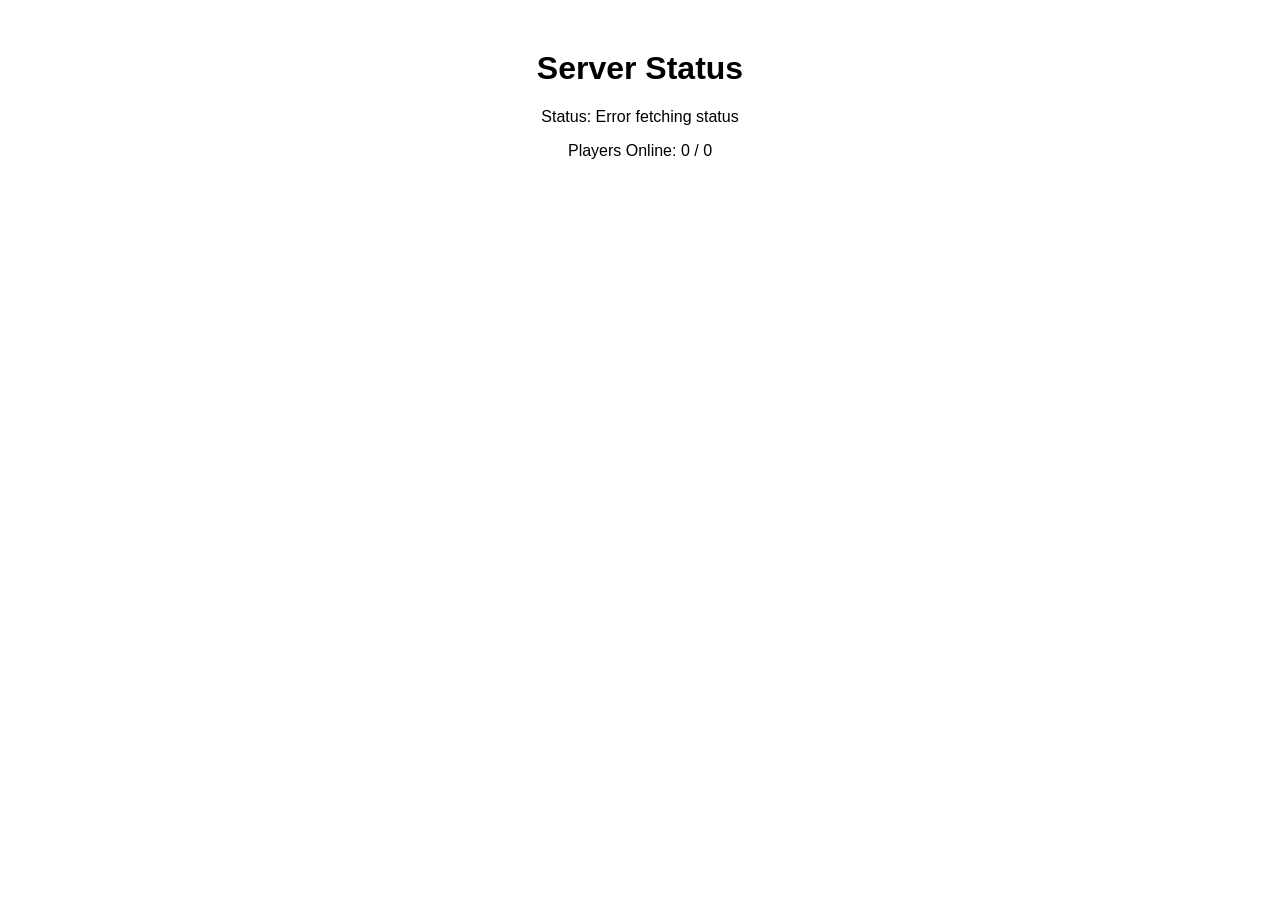
==== index.html @ 97079d61 "Update index.html" ====
<!DOCTYPE html>
<html lang="en">
<head>
    <meta charset="UTF-8">
    <title>My Minecraft Server</title>
    <style>
        body { font-family: sans-serif; text-align: center; margin-top: 50px; }
        .online { color: green; font-weight: bold; }
        .offline { color: red; font-weight: bold; }
    </style>
</head>
<body>
    <h1>Server Status</h1>
    <p>Status: <span id="status">Pinging server...</span></p>
    <p>Players Online: <span id="players">0 / 0</span></p>
    
    <script>
    const serverAddress = "engine-diane.gl.joinmc.link";

    fetch(`https://api.mcsrvstat.us/3/${serverAddress}`)
        .then(response => response.json())
        .then(data => {
            const statusEl = document.getElementById("status");
            const playersEl = document.getElementById("players");

            if (data.online) {
                statusEl.textContent = "Online 🟢";
                statusEl.className = "online";
                playersEl.textContent = `${data.players?.online ?? 0} / ${data.players?.max ?? 0}`;
            } else {
                statusEl.textContent = "Offline 🔴";
                statusEl.className = "offline";
                playersEl.textContent = "-";
            }

            // Debug info so you can see WHY it says what it says
            const debug = data.debug || {};
            const debugLine = document.createElement("p");
            debugLine.style.fontSize = "0.8em";
            debugLine.style.color = "#888";
            debugLine.textContent =
                `ping: ${debug.ping} | cachehit: ${debug.cachehit} | ` +
                (debug.cachetime ? `cached at: ${new Date(debug.cachetime * 1000).toLocaleTimeString()}` : "");
            document.body.appendChild(debugLine);
        })
        .catch(error => {
            document.getElementById("status").textContent = "Error fetching status";
            console.error(error);
        });
</script>
</body>
</html>
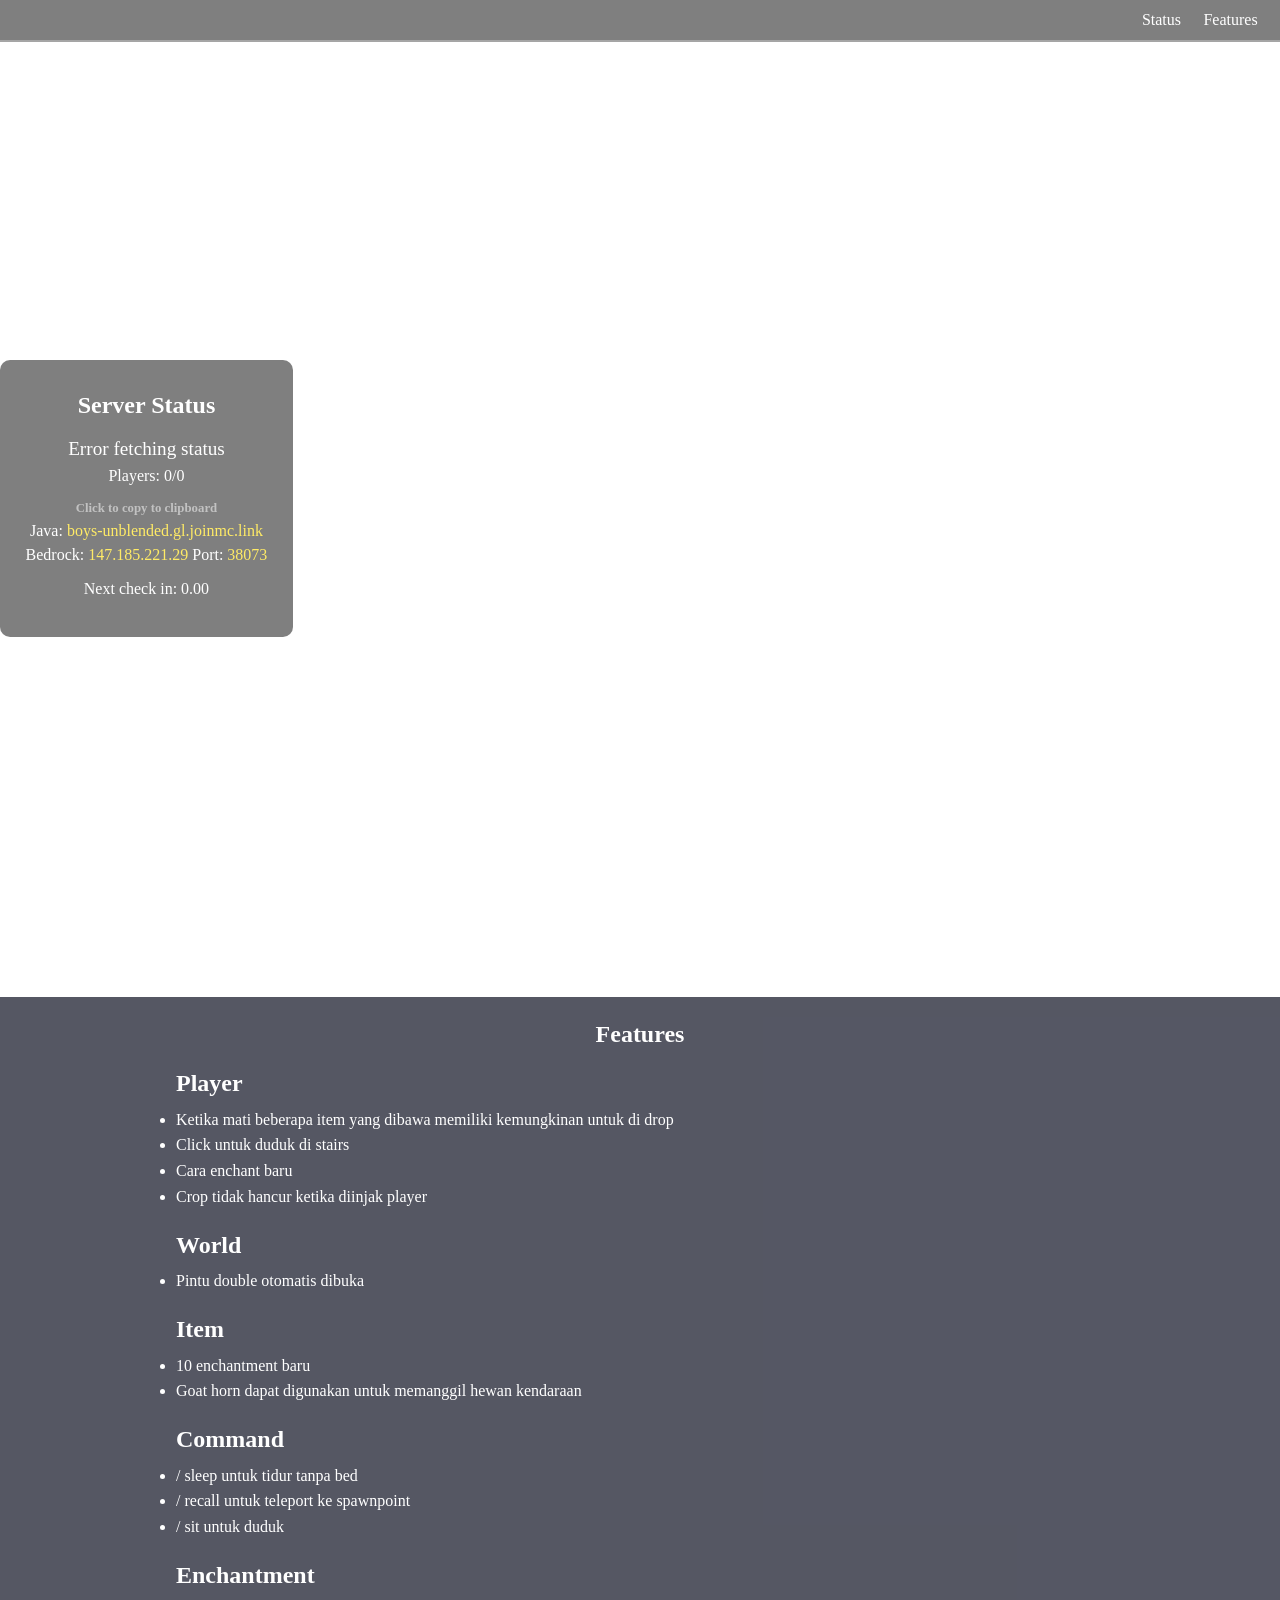
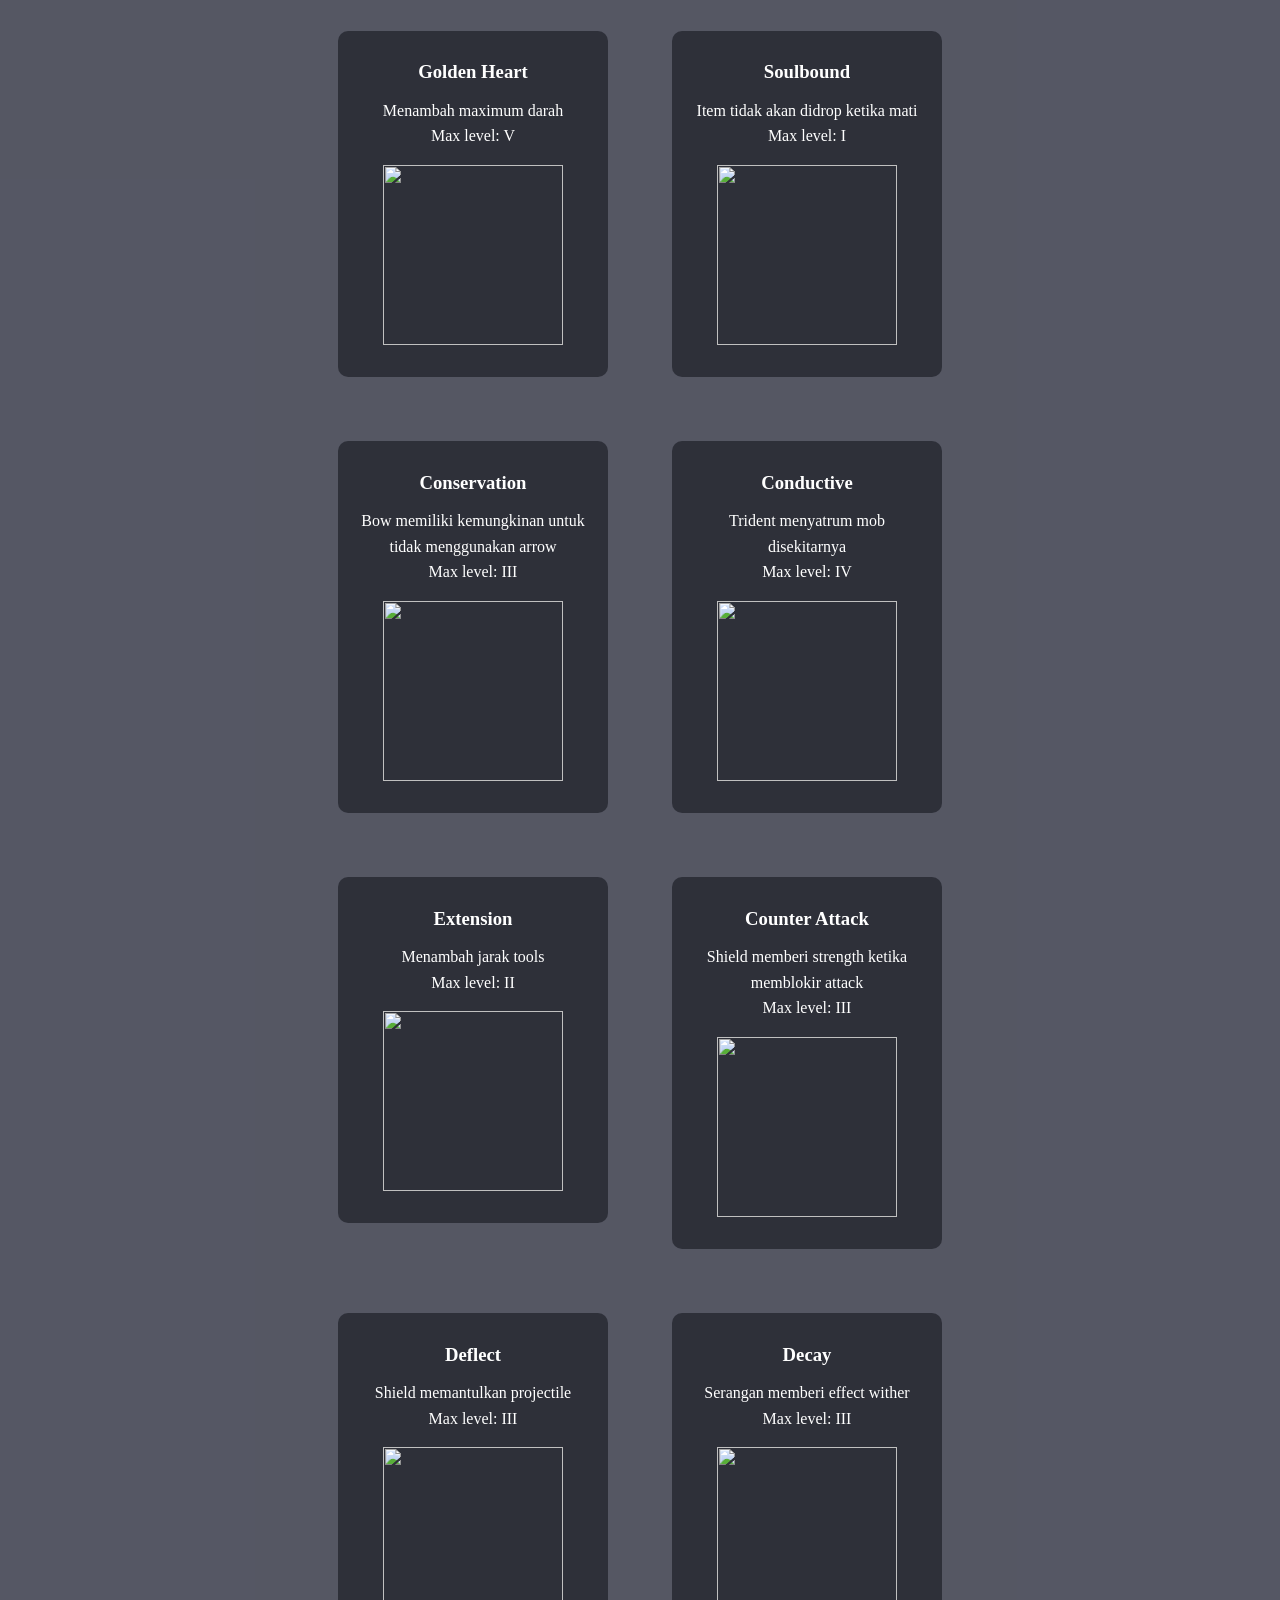
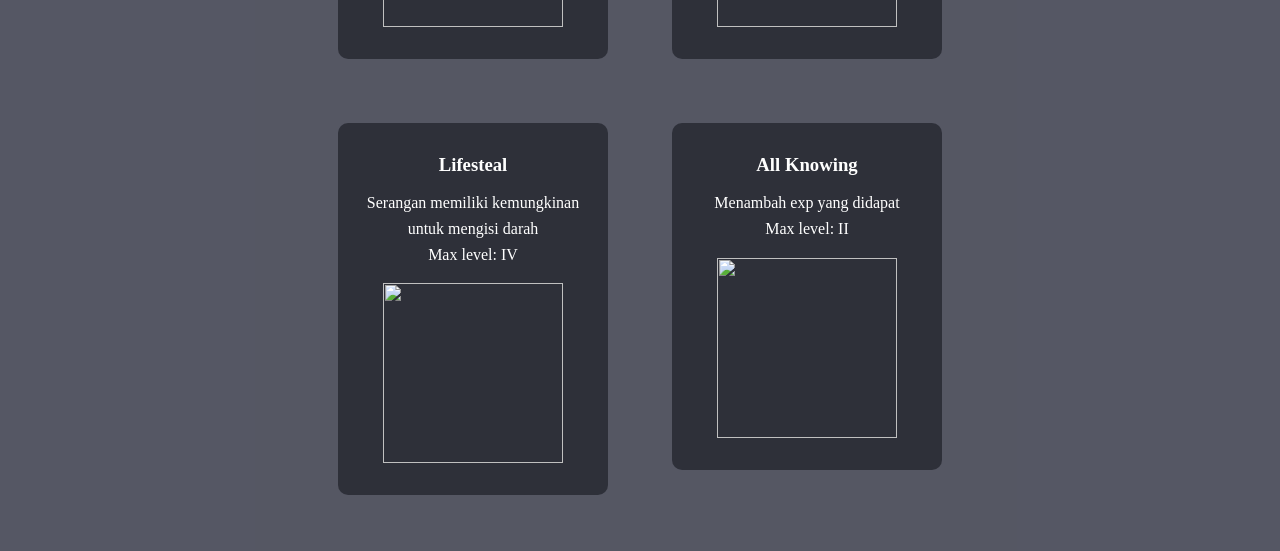
==== commit 8595eb78: "Add files via upload" ====
--- a/index.html
+++ b/index.html
@@ -2,51 +2,116 @@
 <html lang="en">
 <head>
     <meta charset="UTF-8">
-    <title>My Minecraft Server</title>
-    <style>
-        body { font-family: sans-serif; text-align: center; margin-top: 50px; }
-        .online { color: green; font-weight: bold; }
-        .offline { color: red; font-weight: bold; }
-    </style>
+    <title>Eleven Server</title>
+    <link rel="stylesheet" href="stylesheet.css">
 </head>
-<body>
-    <h1>Server Status</h1>
-    <p>Status: <span id="status">Pinging server...</span></p>
-    <p>Players Online: <span id="players">0 / 0</span></p>
-    
-    <script>
-    const serverAddress = "engine-diane.gl.joinmc.link";
+<body id="body">
+    <nav id="navigator">
+        <a class="navLink" href="#status_group">Status</a>
+        <a class="navLink" href="#features">Features</a>
+        <!--a class="navLink" href="#changelog">Changelog</a-->
+    </nav>
 
-    fetch(`https://api.mcsrvstat.us/3/${serverAddress}`)
-        .then(response => response.json())
-        .then(data => {
-            const statusEl = document.getElementById("status");
-            const playersEl = document.getElementById("players");
+    <section id="status_group">
+        <h1>Server Status</h1>
+        <p id="status">Pinging server...</p>
+        <p>Players: <span id="players">0/0</span></p>
+        <div id="address">
+            <p id="clickInfo"><b>Click to copy to clipboard</b></p>
+            <p>Java: <button id="javaIP" onclick="copyToClipboard('javaIP')">boys-unblended.gl.joinmc.link</button></p>
+            <p>Bedrock: <button id="bedrockIP" onclick="copyToClipboard('bedrockIP')">147.185.221.29</button>
+                Port: <button id="port" onclick="copyToClipboard('port')">38073</button></p>
+        </div>
+        <p>Next check in: <span id="timer">0.00</span></p>
+    </section>
 
-            if (data.online) {
-                statusEl.textContent = "Online 🟢";
-                statusEl.className = "online";
-                playersEl.textContent = `${data.players?.online ?? 0} / ${data.players?.max ?? 0}`;
-            } else {
-                statusEl.textContent = "Offline 🔴";
-                statusEl.className = "offline";
-                playersEl.textContent = "-";
-            }
+    <section id="features">
+        <h1>Features</h1>
+        <ul>
+            <h2>Player</h2>
+            <li>Ketika mati beberapa item yang dibawa memiliki kemungkinan untuk di drop</li>
+            <li>Click untuk duduk di stairs</li>
+            <li>Cara enchant baru</li>
+            <li>Crop tidak hancur ketika diinjak player</li>
 
-            // Debug info so you can see WHY it says what it says
-            const debug = data.debug || {};
-            const debugLine = document.createElement("p");
-            debugLine.style.fontSize = "0.8em";
-            debugLine.style.color = "#888";
-            debugLine.textContent =
-                `ping: ${debug.ping} | cachehit: ${debug.cachehit} | ` +
-                (debug.cachetime ? `cached at: ${new Date(debug.cachetime * 1000).toLocaleTimeString()}` : "");
-            document.body.appendChild(debugLine);
-        })
-        .catch(error => {
-            document.getElementById("status").textContent = "Error fetching status";
-            console.error(error);
-        });
-</script>
+            <h2>World</h2>
+            <li>Pintu double otomatis dibuka</li>
+
+            <h2>Item</h2>
+            <li>10 enchantment baru</li>
+            <li>Goat horn dapat digunakan untuk memanggil hewan kendaraan</li>
+
+            <h2>Command</h2>
+            <li>/ sleep untuk tidur tanpa bed</li>
+            <li>/ recall untuk teleport ke spawnpoint</li>
+            <li>/ sit untuk duduk</li>
+
+            <h2>Enchantment</h2>
+            <div id="enchantments">
+                <li>
+                    <h3>Golden Heart</h3>
+                    </p>Menambah maximum darah<p>
+                    <p>Max level: V</p>
+                    <img class="recipe" src="Images/Recipe/Golden_Heart.jpeg">
+                </li>
+                <li>
+                    <h3>Soulbound</h3>
+                    </p>Item tidak akan didrop ketika mati<p>
+                    <p>Max level: I</p>
+                    <img class="recipe" src="Images/Recipe/Soulbound.jpeg">
+                </li>
+                <li>
+                    <h3>Conservation</h3>
+                    </p>Bow memiliki kemungkinan untuk tidak menggunakan arrow<p>
+                    <p>Max level: III</p>
+                    <img class="recipe" src="Images/Recipe/Conservation.jpeg">
+                </li>
+                <li>
+                    <h3>Conductive</h3>
+                    </p>Trident menyatrum mob disekitarnya<p>
+                    <p>Max level: IV</p>
+                    <img class="recipe" src="Images/Recipe/Conductive.jpeg">
+                </li>
+                <li>
+                    <h3>Extension</h3>
+                    </p>Menambah jarak tools<p>
+                    <p>Max level: II</p>
+                    <img class="recipe" src="Images/Recipe/Extension.jpeg">
+                </li>
+                <li>
+                    <h3>Counter  Attack</h3>
+                    </p>Shield memberi strength ketika memblokir attack<p>
+                    <p>Max level: III</p>
+                    <img class="recipe" src="Images/Recipe/Counter.jpeg">
+                </li>
+                <li>
+                    <h3>Deflect</h3>
+                    </p>Shield memantulkan projectile<p>
+                    <p>Max level: III</p>
+                    <img class="recipe" src="Images/Recipe/Deflect.jpeg">
+                </li>
+                <li>
+                    <h3>Decay</h3>
+                    </p>Serangan memberi effect wither<p>
+                    <p>Max level: III</p>
+                    <img class="recipe" src="Images/Recipe/Decay.jpeg">
+                </li>
+                <li>
+                    <h3>Lifesteal</h3>
+                    </p>Serangan memiliki kemungkinan untuk mengisi darah<p>
+                    <p>Max level: IV</p>
+                    <img class="recipe" src="Images/Recipe/Lifesteal.jpeg">
+                </li>
+                <li>
+                    <h3>All Knowing</h3>
+                    </p>Menambah exp yang didapat<p>
+                    <p>Max level: II</p>
+                    <img class="recipe" src="Images/Recipe/All_Knowing.jpeg">
+                </li>
+            </div>
+        </ul>
+    </section>
+
+    <script src="dynamy.js"></script>
 </body>
-</html>
+</html>
--- a/stylesheet.css
+++ b/stylesheet.css
@@ -0,0 +1,193 @@
+* {
+    margin: 0;
+    padding: 0;
+    box-sizing: border-box;
+}
+
+@font-face {
+    font-family: montserrat;
+    src: url(Fonts/Montserrat-Black.otf);
+}
+
+@font-face {
+    font-family: montserrat-light;
+    src: url(Fonts/Montserrat-Light.otf);
+}
+
+html {
+    scroll-behavior: smooth;
+}
+
+body { 
+    font-family: montserrat-light;
+    color: white;
+    text-align: center;
+}
+
+#body {
+    background-position: center;
+    background-repeat: no-repeat;
+    background-attachment: fixed;
+    background-size: cover;
+}
+
+#navigator {
+    position: fixed;
+    display: flex;
+    justify-content: right;
+    padding: 0 0.7rem;
+    width: 100%;
+    top: 0;
+    left: 0;
+
+    background-color: rgba(0, 0, 0, 0.5);
+    backdrop-filter: blur(10px);
+    border-bottom: 2px solid rgba(255, 255, 255, 0.3);
+}
+
+.navLink {
+    text-decoration: none;
+    font-size: 1rem;
+    display: flex;
+    align-items: center;
+    color: white;
+    padding: 0.7rem;
+
+    background-color: rgba(0, 0, 0, 0);
+    transition: all 0.2s;
+}
+
+.navLink:hover {
+    font-size: 1.25rem;
+    background-color: rgba(120, 180, 206, 0.189);
+    color: rgb(255, 220, 94);
+}
+ 
+#status_group {
+    justify-self: center;
+    margin: 40vh 0;
+    padding: 2rem 1.2rem;
+    width: fit-content;
+    scroll-margin-top: 50vh;
+
+    background-color: rgba(0, 0, 0, 0.5);
+    border-radius: 10px;
+}
+
+#status_group p {
+    margin: 0.4rem;
+}
+
+h1 {
+    font-family: montserrat;
+    margin-bottom: 1.2rem;
+}
+
+h2 {
+    font-family: montserrat;
+    margin-top: 1.4rem;
+    margin-bottom: 0.6rem;
+}
+
+h3 {
+    font-family: montserrat;
+}
+
+#clickInfo {
+    font-size: 0.8rem;
+    color: rgb(194, 194, 194);
+}
+
+#address {
+    margin: 1rem 0;
+}
+
+#javaIP, #bedrockIP, #port {
+    background-color: rgba(0, 0, 0, 0);
+    border: none;
+    font-family: montserrat-light;
+    font-size: 1rem;
+    color: rgb(255, 235, 102);
+    transition: all 0.3s;
+}
+
+#javaIP:hover, #bedrockIP:hover, #port:hover {
+    color: rgb(33, 255, 185);
+}
+
+#status {
+    font-size: 1.2rem;
+}
+
+.online { 
+    color: rgb(140, 241, 78); font-weight: bold;
+}
+
+.offline { 
+    color: rgb(255, 0, 38); font-weight: bold; 
+}
+
+
+#features {
+    background-color: rgba(13, 16, 34, 0.7);
+    backdrop-filter: blur(2px)s;
+
+    padding: 1.5rem 10vw;
+}
+
+@media only screen and (max-width: 700px) {
+    #features {
+        background-color: rgba(13, 16, 34, 0.7);
+        backdrop-filter: blur(2px)s;
+
+        padding: 1.5rem 0;
+    }
+}
+
+ul {
+    text-align: left;
+
+    list-style-type: disc;
+    padding: 0 3rem !important;
+}
+
+section {
+    scroll-margin-top: 2.4rem;
+}
+
+#features li {
+    line-height: 1.6rem;
+}
+
+#enchantments {
+    display: flex;
+    flex-direction: row;
+    flex-wrap: wrap;
+    justify-content: center;
+    list-style: none;
+}
+
+#enchantments li {
+    background-color: rgba(9, 10, 16, 0.5);
+    border-radius: 10px;
+
+    text-align: center;
+    margin: 2rem;
+    padding: 1rem;
+    width: 30vh;
+    height: fit-content;
+}
+
+#enchantments li h3 {
+    margin: 0.8rem;
+}
+
+#enchantments li img {
+    margin: 1rem;
+}
+
+.recipe {
+    object-fit: cover;
+    width: 20vh;
+    height: 20vh;
+}
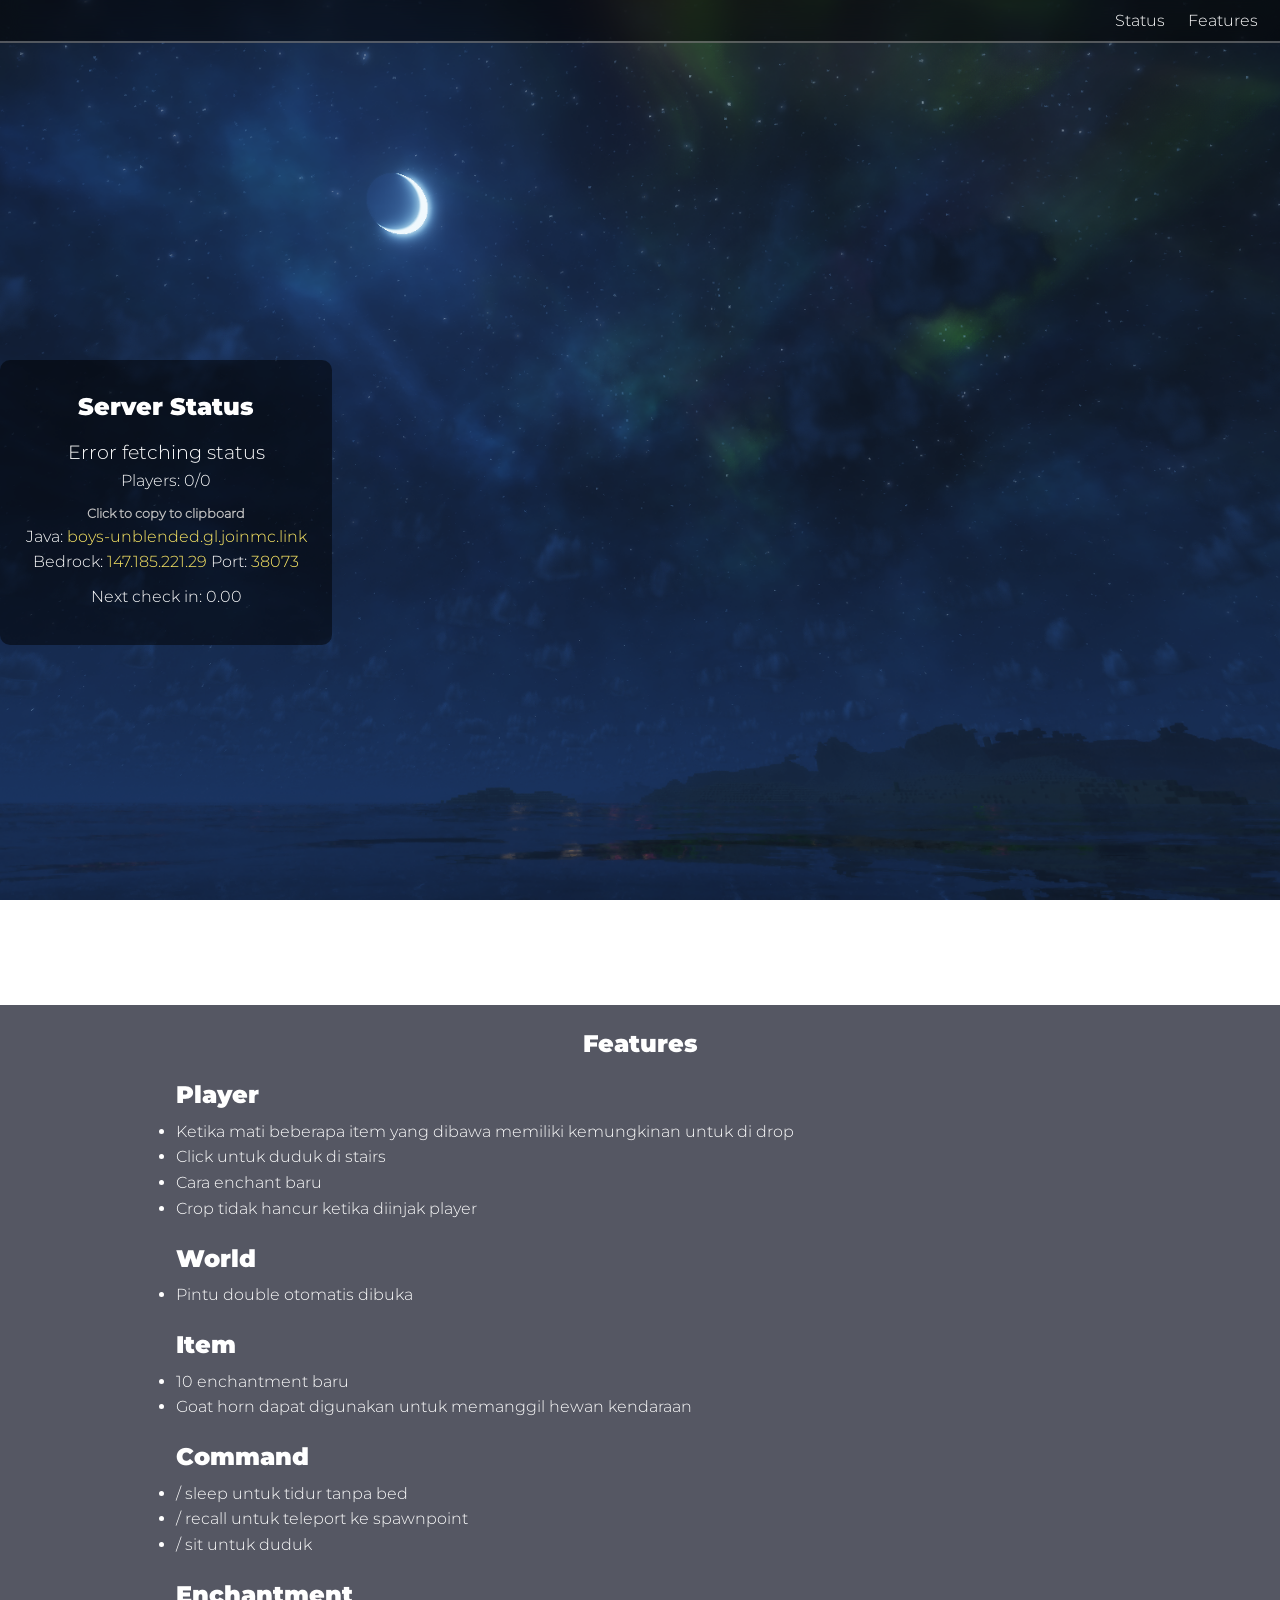
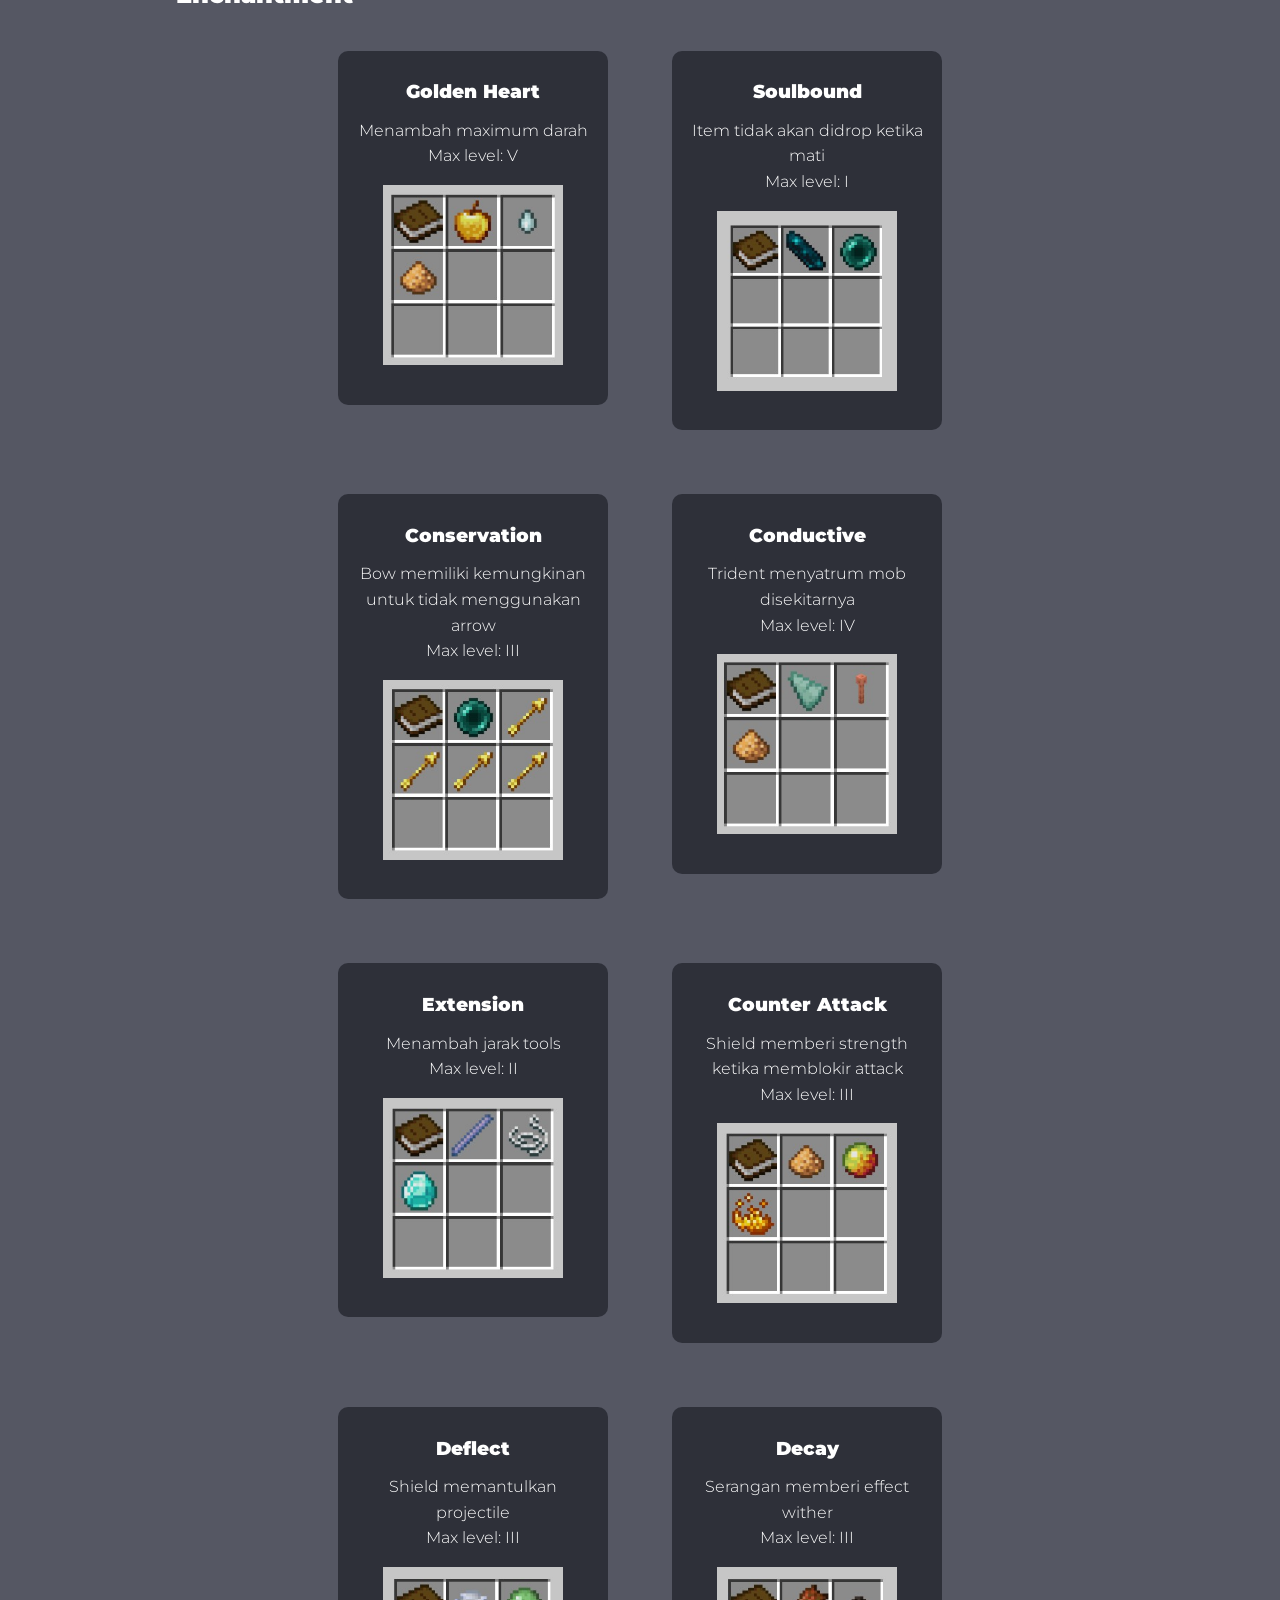
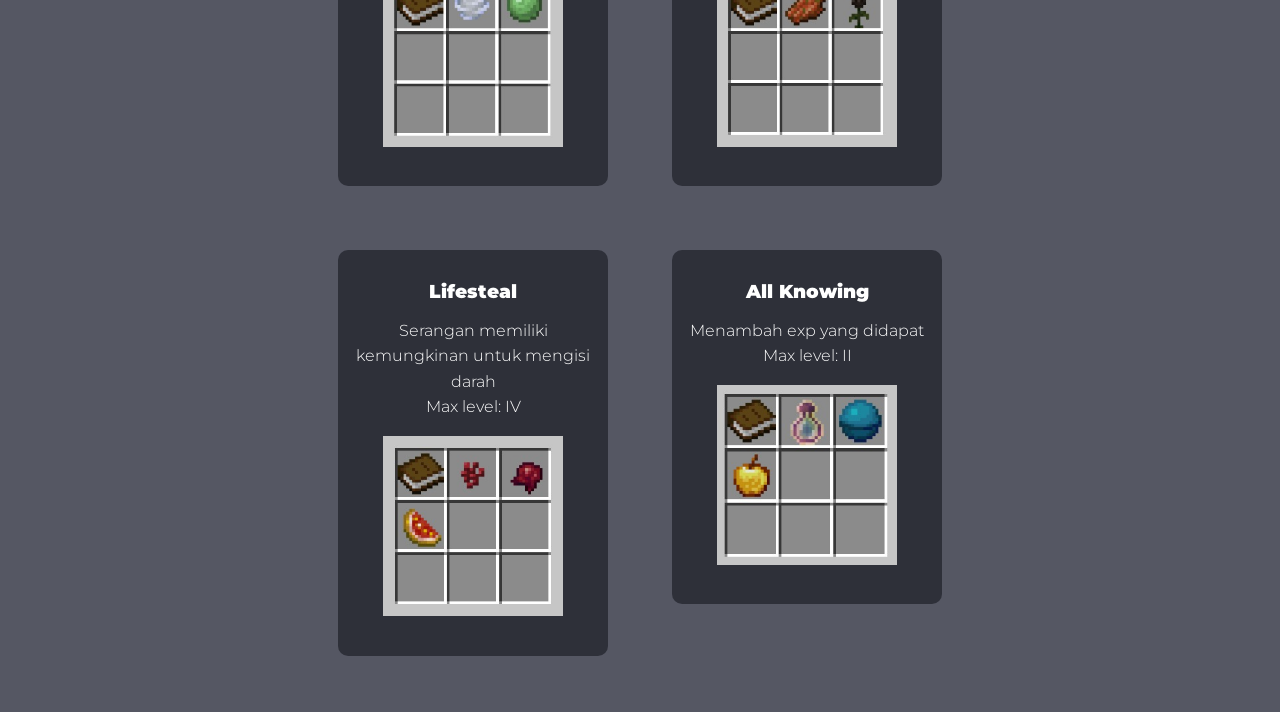
==== commit a93503e3: "Update index.html" ====
--- a/index.html
+++ b/index.html
@@ -2,6 +2,7 @@
 <html lang="en">
 <head>
     <meta charset="UTF-8">
+    <meta name="viewport" content="width=device-width, initial-scale=1.0">
     <title>Eleven Server</title>
     <link rel="stylesheet" href="stylesheet.css">
 </head>
@@ -114,4 +115,4 @@
 
     <script src="dynamy.js"></script>
 </body>
-</html>+</html>
--- a/stylesheet.css
+++ b/stylesheet.css
@@ -190,4 +190,4 @@
     object-fit: cover;
     width: 20vh;
     height: 20vh;
-}+}
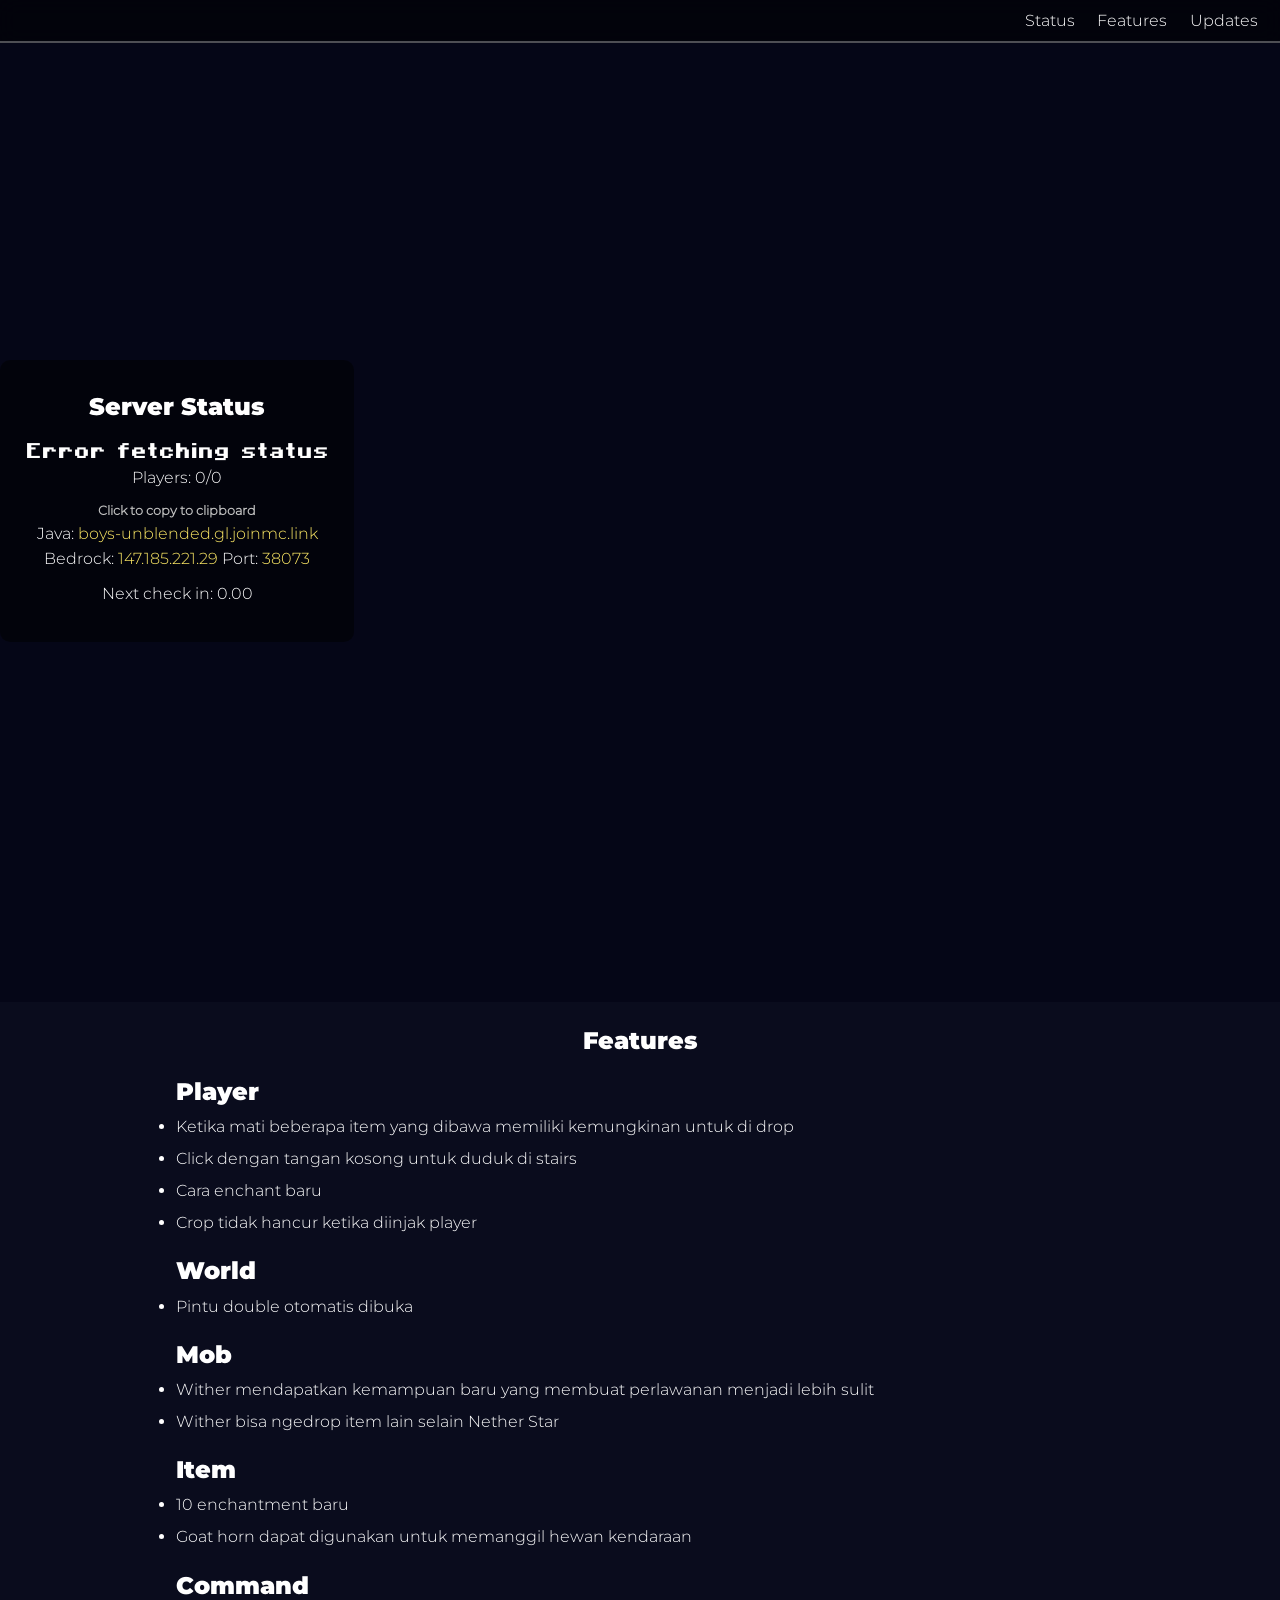
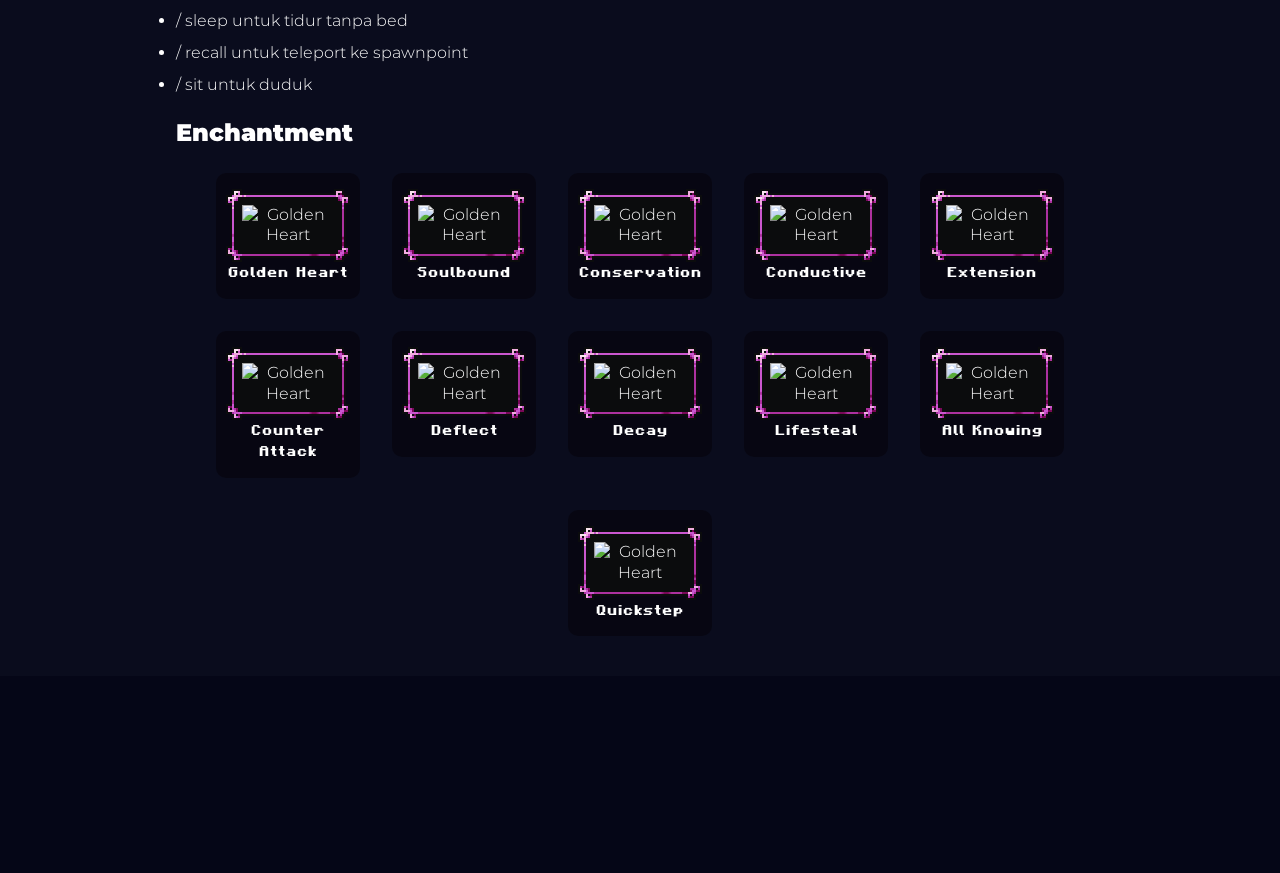
==== commit b4ed4525: "Add files via upload" ====
--- a/index.html
+++ b/index.html
@@ -2,15 +2,15 @@
 <html lang="en">
 <head>
     <meta charset="UTF-8">
+    <link rel="stylesheet" href="stylesheet.css">
     <meta name="viewport" content="width=device-width, initial-scale=1.0">
-    <title>Eleven Server</title>
-    <link rel="stylesheet" href="stylesheet.css">
+    <title>7leven Server</title>
 </head>
 <body id="body">
     <nav id="navigator">
         <a class="navLink" href="#status_group">Status</a>
         <a class="navLink" href="#features">Features</a>
-        <!--a class="navLink" href="#changelog">Changelog</a-->
+        <a class="navLink" href="update.html">Updates</a>
     </nav>
 
     <section id="status_group">
@@ -31,12 +31,16 @@
         <ul>
             <h2>Player</h2>
             <li>Ketika mati beberapa item yang dibawa memiliki kemungkinan untuk di drop</li>
-            <li>Click untuk duduk di stairs</li>
+            <li>Click dengan tangan kosong untuk duduk di stairs</li>
             <li>Cara enchant baru</li>
             <li>Crop tidak hancur ketika diinjak player</li>
 
             <h2>World</h2>
             <li>Pintu double otomatis dibuka</li>
+
+            <h2>Mob</h2>
+            <li>Wither mendapatkan kemampuan baru yang membuat perlawanan menjadi lebih sulit</li>
+            <li>Wither bisa ngedrop item lain selain Nether Star</li>
 
             <h2>Item</h2>
             <li>10 enchantment baru</li>
@@ -49,65 +53,147 @@
 
             <h2>Enchantment</h2>
             <div id="enchantments">
-                <li>
+                <li class="tooltip">
+                    <img class="enchantedBook" src="Images/Gif/Enchanted_Book.gif" alt="Golden Heart">
                     <h3>Golden Heart</h3>
-                    </p>Menambah maximum darah<p>
-                    <p>Max level: V</p>
-                    <img class="recipe" src="Images/Recipe/Golden_Heart.jpeg">
-                </li>
-                <li>
+                    <div class="tooltipContent">
+                        <p class="desc">Menambah maximum darah</p>
+                        <div class="compat">
+                            Compatible: <img class="itemIcon" src="Images/Icon/Chestplate.png">
+                        </div>
+                        <p class="level">Max level: V</p>
+                        <img class="recipe" src="Images/Recipe/Golden_Heart.jpeg">
+                    </div>
+                </li>
+                <li class="tooltip">
+                    <img class="enchantedBook" src="Images/Gif/Enchanted_Book.gif" alt="Golden Heart">
                     <h3>Soulbound</h3>
-                    </p>Item tidak akan didrop ketika mati<p>
-                    <p>Max level: I</p>
-                    <img class="recipe" src="Images/Recipe/Soulbound.jpeg">
-                </li>
-                <li>
+                    <div class="tooltipContent">
+                        <p class="desc">Item tidak akan didrop ketika mati</p>
+                        <div class="compat">
+                            Compatible: Most
+                        </div>
+                        <p class="level">Max level: I</p>
+                        <img class="recipe" src="Images/Recipe/Soulbound.jpeg">
+                    </div>
+                </li>
+                <li class="tooltip">
+                    <img class="enchantedBook" src="Images/Gif/Enchanted_Book.gif" alt="Golden Heart">
                     <h3>Conservation</h3>
-                    </p>Bow memiliki kemungkinan untuk tidak menggunakan arrow<p>
-                    <p>Max level: III</p>
-                    <img class="recipe" src="Images/Recipe/Conservation.jpeg">
-                </li>
-                <li>
+                    <div class="tooltipContent">
+                        <p class="desc">Bow memiliki kemungkinan untuk tidak menggunakan arrow</p>
+                        <div class="compat">
+                            Compatible: <img class="itemIcon" src="Images/Icon/Bow.png">
+                        </div>
+                        <p class="incompat"> Incompatible: Infinity</p>
+                        <p class="level">Max level: III</p>
+                        <img class="recipe" src="Images/Recipe/Conservation.jpeg">
+                    </div>
+                </li>
+                <li class="tooltip">
+                    <img class="enchantedBook" src="Images/Gif/Enchanted_Book.gif" alt="Golden Heart">
                     <h3>Conductive</h3>
-                    </p>Trident menyatrum mob disekitarnya<p>
-                    <p>Max level: IV</p>
-                    <img class="recipe" src="Images/Recipe/Conductive.jpeg">
-                </li>
-                <li>
+                    <div class="tooltipContent">
+                        <p class="desc">Trident menyetrum mob disekitarnya</p>
+                        <div class="compat">
+                            Compatible: <img class="itemIcon" src="Images/Icon/Trident.png">
+                        </div>
+                        <p class="incompat"> Incompatible: Riptide</p>
+                        <p class="level">Max level: V</p>
+                        <img class="recipe" src="Images/Recipe/Conductive.jpeg">
+                    </div>
+                </li>
+                <li class="tooltip">
+                    <img class="enchantedBook" src="Images/Gif/Enchanted_Book.gif" alt="Golden Heart">
                     <h3>Extension</h3>
-                    </p>Menambah jarak tools<p>
-                    <p>Max level: II</p>
-                    <img class="recipe" src="Images/Recipe/Extension.jpeg">
-                </li>
-                <li>
-                    <h3>Counter  Attack</h3>
-                    </p>Shield memberi strength ketika memblokir attack<p>
-                    <p>Max level: III</p>
-                    <img class="recipe" src="Images/Recipe/Counter.jpeg">
-                </li>
-                <li>
+                    <div class="tooltipContent">
+                        <p class="desc">Menambah jarak tools</p>
+                        <div class="compat">
+                            Compatible: 
+                            <img class="itemIcon" src="Images/Icon/Pickaxe.png">
+                            <img class="itemIcon" src="Images/Icon/Axe.png">
+                            <img class="itemIcon" src="Images/Icon/Shovel.png">
+                            <img class="itemIcon" src="Images/Icon/Hoe.png">
+                        </div>
+                        <p class="level">Max level: II</p>
+                        <img class="recipe" src="Images/Recipe/Extension.jpeg">
+                    </div>
+                </li>
+                <li class="tooltip">
+                    <img class="enchantedBook" src="Images/Gif/Enchanted_Book.gif" alt="Golden Heart">
+                    <h3>Counter Attack</h3>
+                    <div class="tooltipContent">
+                        <p class="desc">Shield memberi strength ketika memblokir attack</p>
+                        <div class="compat">
+                            Compatible: <img class="itemIcon" src="Images/Icon/Shield.png">
+                        </div>
+                        <p class="level">Max level: III</p>
+                        <img class="recipe" src="Images/Recipe/Counter.jpeg">
+                    </div>
+                </li>
+                <li class="tooltip">
+                    <img class="enchantedBook" src="Images/Gif/Enchanted_Book.gif" alt="Golden Heart">
                     <h3>Deflect</h3>
-                    </p>Shield memantulkan projectile<p>
-                    <p>Max level: III</p>
-                    <img class="recipe" src="Images/Recipe/Deflect.jpeg">
-                </li>
-                <li>
+                    <div class="tooltipContent">
+                        <p class="desc">Shield memantulkan projectile</p>
+                        <div class="compat">
+                            Compatible: <img class="itemIcon" src="Images/Icon/Shield.png">
+                        </div>
+                        <p class="level">Max level: V</p>
+                        <img class="recipe" src="Images/Recipe/Deflect.jpeg">
+                    </div>
+                </li>
+                <li class="tooltip">
+                    <img class="enchantedBook" src="Images/Gif/Enchanted_Book.gif" alt="Golden Heart">
                     <h3>Decay</h3>
-                    </p>Serangan memberi effect wither<p>
-                    <p>Max level: III</p>
-                    <img class="recipe" src="Images/Recipe/Decay.jpeg">
-                </li>
-                <li>
+                    <div class="tooltipContent">
+                        <p class="desc">Serangan memberi effect wither</p>
+                        <div class="compat">
+                            Compatible: <img class="itemIcon" src="Images/Icon/sword.png">
+                        </div>
+                        <p class="incompat"> Incompatible: Fire Aspect</p>
+                        <p class="level">Max level: III</p>
+                        <img class="recipe" src="Images/Recipe/Decay.jpeg">
+                    </div>
+                </li>
+                <li class="tooltip">
+                    <img class="enchantedBook" src="Images/Gif/Enchanted_Book.gif" alt="Golden Heart">
                     <h3>Lifesteal</h3>
-                    </p>Serangan memiliki kemungkinan untuk mengisi darah<p>
-                    <p>Max level: IV</p>
-                    <img class="recipe" src="Images/Recipe/Lifesteal.jpeg">
-                </li>
-                <li>
+                    <div class="tooltipContent">
+                        <p class="desc">Serangan memiliki kemungkinan untuk mengisi darah<p>
+                        <div class="compat">
+                            Compatible: 
+                            <img class="itemIcon" src="Images/Icon/sword.png">
+                            <img class="itemIcon" src="Images/Icon/Axe.png">
+                            <img class="itemIcon" src="Images/Icon/Mace.png">
+                        </div>
+                        <p class="level">Max level: IV</p>
+                        <img class="recipe" src="Images/Recipe/Lifesteal.jpeg">
+                    </div>
+                </li>
+                <li class="tooltip">
+                    <img class="enchantedBook" src="Images/Gif/Enchanted_Book.gif" alt="Golden Heart">
                     <h3>All Knowing</h3>
-                    </p>Menambah exp yang didapat<p>
-                    <p>Max level: II</p>
-                    <img class="recipe" src="Images/Recipe/All_Knowing.jpeg">
+                    <div class="tooltipContent">
+                        <p class="desc">Menambah exp yang didapat</p>
+                        <div class="compat">
+                            Compatible: <img class="itemIcon" src="Images/Icon/Helmet.png">
+                        </div>
+                        <p class="level">Max level: II</p>
+                        <img class="recipe" src="Images/Recipe/All_Knowing.jpeg">
+                    </div>
+                </li>
+                <li class="tooltip">
+                    <img class="enchantedBook" src="Images/Gif/Enchanted_Book.gif" alt="Golden Heart">
+                    <h3>Quickstep</h3>
+                    <div class="tooltipContent">
+                        <p class="desc">Naik 1 blok otomatis seperti naik stairs</p>
+                        <div class="compat">
+                            Compatible: <img class="itemIcon" src="Images/Icon/Legging.png">
+                        </div>
+                        <p class="level">Max level: II</p>
+                        <img class="recipe" src="Images/Recipe/Quickstep.jpeg">
+                    </div>
                 </li>
             </div>
         </ul>
@@ -115,4 +201,4 @@
 
     <script src="dynamy.js"></script>
 </body>
-</html>
+</html>
--- a/stylesheet.css
+++ b/stylesheet.css
@@ -14,8 +14,25 @@
     src: url(Fonts/Montserrat-Light.otf);
 }
 
+@font-face {
+    font-family: minecraft;
+    src: url(Fonts/Minecraft.otf);
+}
+
+@font-face {
+    font-family: minecraft-bold;
+    src: url(Fonts/Minecraft-Bold.otf);
+}
+
 html {
     scroll-behavior: smooth;
+    overflow-x: hidden;
+}
+
+@media only screen and (max-width: 700px) {
+    html {
+        font-size:16px;
+    }
 }
 
 body { 
@@ -25,6 +42,7 @@
 }
 
 #body {
+    background-color: rgb(5, 6, 23);
     background-position: center;
     background-repeat: no-repeat;
     background-attachment: fixed;
@@ -39,6 +57,7 @@
     width: 100%;
     top: 0;
     left: 0;
+    z-index: 2;
 
     background-color: rgba(0, 0, 0, 0.5);
     backdrop-filter: blur(10px);
@@ -116,6 +135,7 @@
 }
 
 #status {
+    font-family: minecraft-bold;
     font-size: 1.2rem;
 }
 
@@ -130,7 +150,7 @@
 
 #features {
     background-color: rgba(13, 16, 34, 0.7);
-    backdrop-filter: blur(2px)s;
+    backdrop-filter: blur(2px);
 
     padding: 1.5rem 10vw;
 }
@@ -156,7 +176,8 @@
 }
 
 #features li {
-    line-height: 1.6rem;
+    line-height: 1.3rem;
+    margin: 0.7rem 0;
 }
 
 #enchantments {
@@ -168,26 +189,92 @@
 }
 
 #enchantments li {
-    background-color: rgba(9, 10, 16, 0.5);
+    background-color: rgba(6, 3, 8, 0.5);
     border-radius: 10px;
 
     text-align: center;
-    margin: 2rem;
+    margin: 1rem;
+    padding: 1rem 0.6rem;
+    width: 9rem;
+    height: fit-content;
+}
+
+.enchantedBook {
+    border-image: url(Images/Border/Enchant_border_upscaled.png) 21 21 21 21 fill / 21px 21px 21px 21px;
     padding: 1rem;
-    width: 30vh;
+
+    width: 5rem;
+    height: 5rem;
+    transition: all 0.2s;
+}
+
+.tooltip:hover .enchantedBook {
+    transform: translateY(-6px);
+    filter: brightness(1.4);
+}
+
+#enchantments h3 {
+    font-family: minecraft-bold;
+    font-size: 0.8rem;
+}
+
+.tooltip {
+    position: relative;
+    display: inline-block;
+}
+
+.tooltip:hover .tooltipContent {
+    visibility: visible;
+    opacity: 1;
+}
+
+.tooltipContent {
+    border-image: url(Images/Border/Enchant_border_upscaled.png) 21 21 21 21 fill / 21px 21px 21px 21px;
+    padding: 0.9rem;
+
+    font-family: minecraft;
+    text-align: left;
+  
+    width: 50vw;
+    border-radius: 6px;
+    
+    position: absolute;
+    top: 100%;
+    left: 50%;
+    transform: translateX(-50%);
+    z-index: 1;
+
+    visibility: hidden;
+    opacity: 0;
+    transition: all 0.2s;
+}
+
+.level {
+    margin-top: 0.4rem;
+    color: rgb(255, 237, 104);
+}
+
+.incompat {
+    color: rgb(224, 51, 63);
     height: fit-content;
 }
 
-#enchantments li h3 {
-    margin: 0.8rem;
-}
-
-#enchantments li img {
-    margin: 1rem;
+.compat {
+    color: rgb(36, 84, 255);
+    height: fit-content;
+}
+
+.itemIcon {
+    width: 1.4rem;
+    height: 1.4rem;
 }
 
 .recipe {
     object-fit: cover;
-    width: 20vh;
-    height: 20vh;
-}
+    
+    border-image: url(Images/Border/Golden_border_upscaled.png) 21 21 21 21 fill / 21px 21px 21px 21px;
+    padding: 0.8rem;
+
+    width: 8rem;
+    height: 8rem;
+}
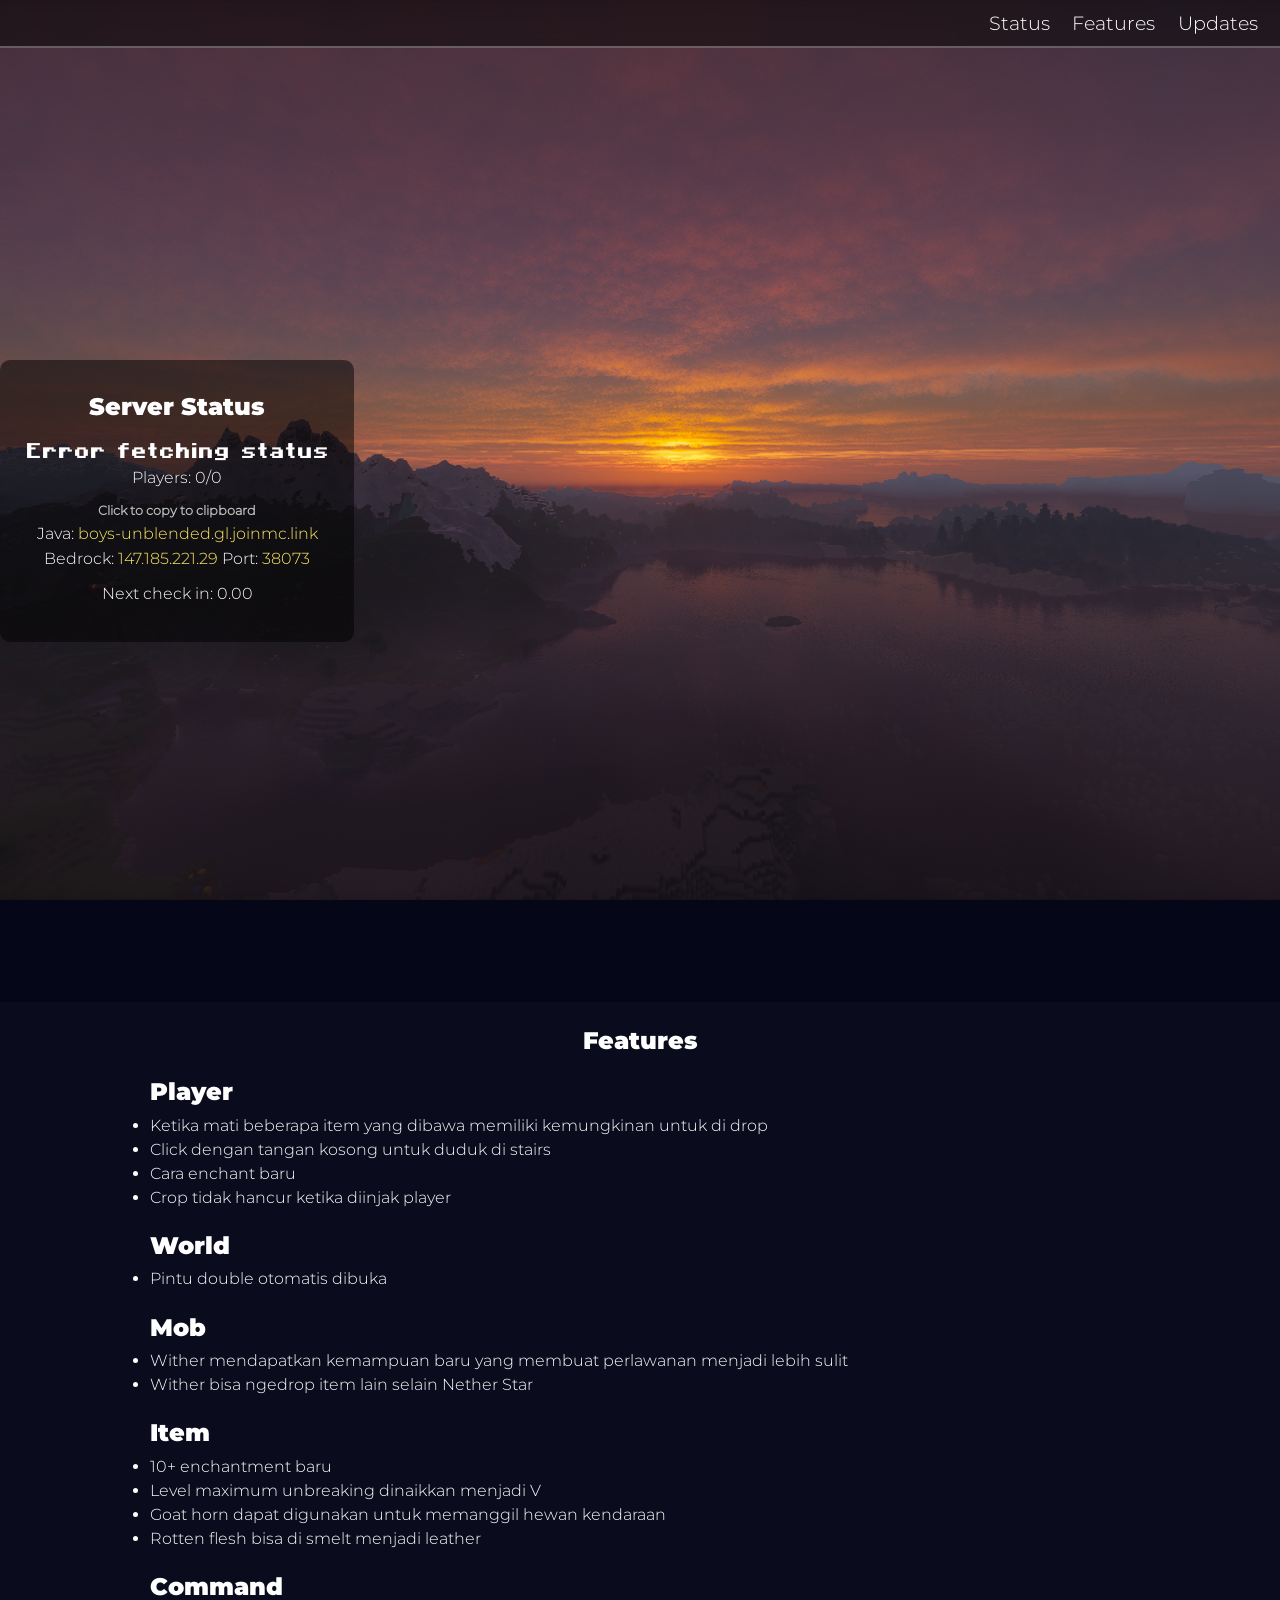
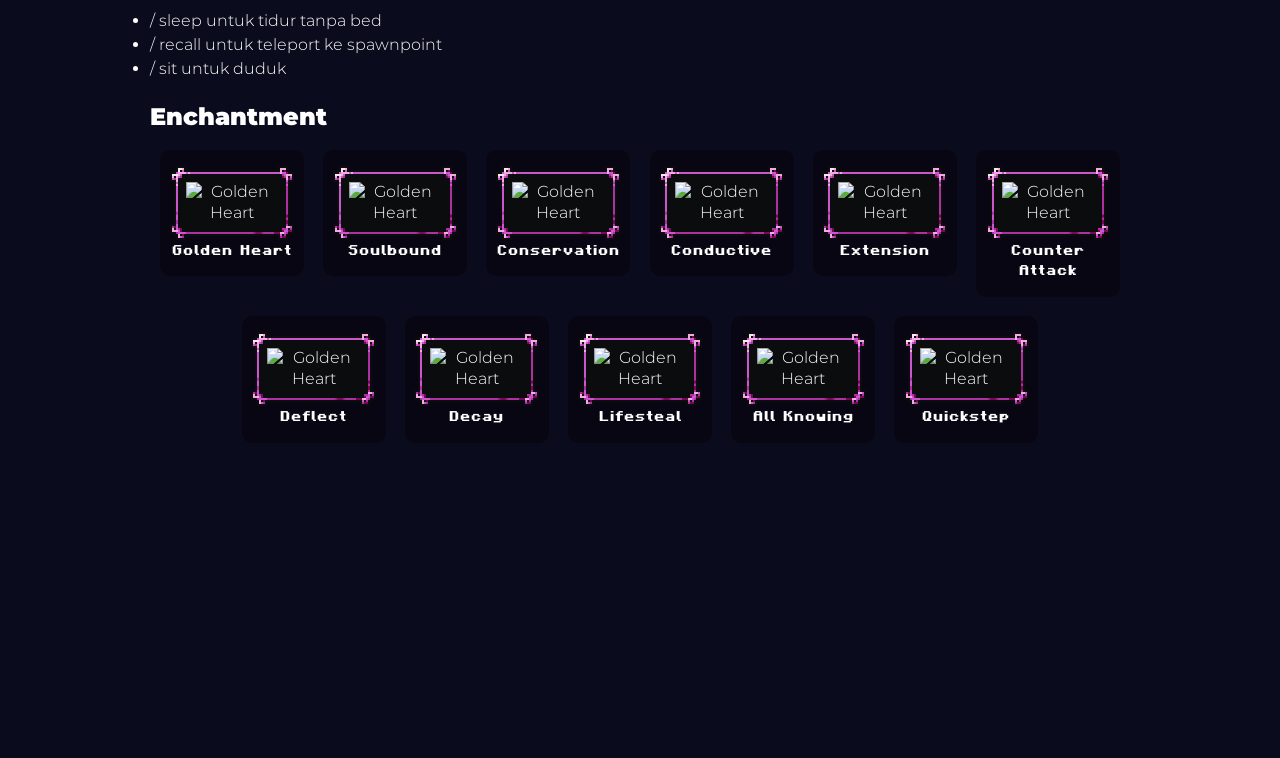
==== commit cb832670: "Add files via upload" ====
--- a/index.html
+++ b/index.html
@@ -43,8 +43,10 @@
             <li>Wither bisa ngedrop item lain selain Nether Star</li>
 
             <h2>Item</h2>
-            <li>10 enchantment baru</li>
+            <li>10+ enchantment baru</li>
+            <li>Level maximum unbreaking dinaikkan menjadi V</li>
             <li>Goat horn dapat digunakan untuk memanggil hewan kendaraan</li>
+            <li>Rotten flesh bisa di smelt menjadi leather</li>
 
             <h2>Command</h2>
             <li>/ sleep untuk tidur tanpa bed</li>
--- a/stylesheet.css
+++ b/stylesheet.css
@@ -29,9 +29,15 @@
     overflow-x: hidden;
 }
 
-@media only screen and (max-width: 700px) {
+@media only screen and (max-width: 650px) {
     html {
-        font-size:16px;
+        font-size:14px;
+    }
+}
+
+@media only screen and (max-width: 450px) {
+    html {
+        font-size:13px;
     }
 }
 
@@ -66,7 +72,7 @@
 
 .navLink {
     text-decoration: none;
-    font-size: 1rem;
+    font-size: 1.2rem;
     display: flex;
     align-items: center;
     color: white;
@@ -152,7 +158,7 @@
     background-color: rgba(13, 16, 34, 0.7);
     backdrop-filter: blur(2px);
 
-    padding: 1.5rem 10vw;
+    padding: 1.5rem 8vw 34vh 8vw;
 }
 
 @media only screen and (max-width: 700px) {
@@ -160,7 +166,7 @@
         background-color: rgba(13, 16, 34, 0.7);
         backdrop-filter: blur(2px)s;
 
-        padding: 1.5rem 0;
+        padding: 1.5rem 0 34vh 0;
     }
 }
 
@@ -177,7 +183,7 @@
 
 #features li {
     line-height: 1.3rem;
-    margin: 0.7rem 0;
+    margin: 0.2rem 0;
 }
 
 #enchantments {
@@ -193,7 +199,7 @@
     border-radius: 10px;
 
     text-align: center;
-    margin: 1rem;
+    margin: 0.6rem;
     padding: 1rem 0.6rem;
     width: 9rem;
     height: fit-content;
@@ -236,6 +242,7 @@
     text-align: left;
   
     width: 50vw;
+    max-width: 350px;
     border-radius: 6px;
     
     position: absolute;
